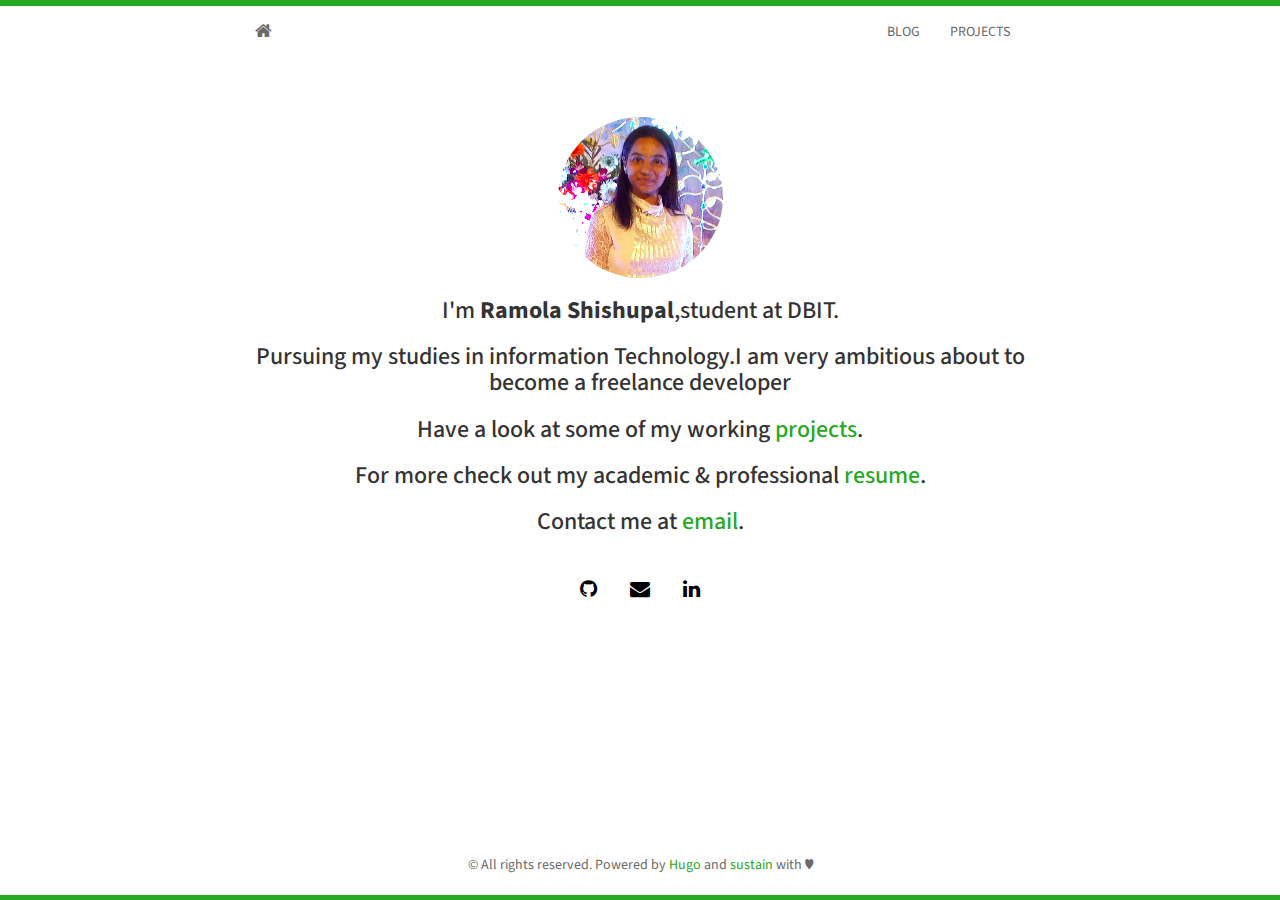
==== index.html @ 074eeef8 "base url" ====
<!DOCTYPE html>
<html lang="en-US">
  <head>
    <meta charset="utf-8">
    <meta http-equiv="X-UA-Compatible" content="IE=edge">
    <meta name="viewport" content="width=device-width, initial-scale=1">
    <meta name="author" content="Ramola Shishupal" />
    <meta name="description" content="I am doing engineer in Information Technology">
    <link rel="shortcut icon" type="image/x-icon" href="https://ramolashishupal.github.io/Portfolioimg/favicon.ico">
    <title>Ramola Shishupal</title>
    <meta name="generator" content="Hugo 0.40.1" />
    <link rel="stylesheet" href="https://maxcdn.bootstrapcdn.com/bootstrap/3.3.7/css/bootstrap.min.css" integrity="sha384-BVYiiSIFeK1dGmJRAkycuHAHRg32OmUcww7on3RYdg4Va+PmSTsz/K68vbdEjh4u" crossorigin="anonymous">
    <link rel="stylesheet" type="text/css" href="https://ramolashishupal.github.io/Portfoliocss/main.css" />
    <link rel="stylesheet" type="text/css" href="https://maxcdn.bootstrapcdn.com/font-awesome/4.7.0/css/font-awesome.min.css" />
    <link rel="stylesheet" type="text/css" href="https://fonts.googleapis.com/css?family=Source+Sans+Pro:200,400,200bold,400old" />
    
    <!--[if lt IE 9]>
			<script src="https://oss.maxcdn.com/libs/html5shiv/3.7.0/html5shiv.js"></script>
			<script src="https://oss.maxcdn.com/libs/respond.js/1.4.2/respond.min.js"></script>
		<![endif]-->

    
  </head>

  <body>
    <div id="wrap">
      <nav class="navbar navbar-default">
  <div class="container">
    <div class="navbar-header">
      <a class="navbar-brand" href="https://ramolashishupal.github.io/Portfolio"><i class="fa fa-home"></i></a>
      <button type="button" class="navbar-toggle" data-toggle="collapse" data-target="#navbar">
        <span class="icon-bar"></span>
        <span class="icon-bar"></span>
        <span class="icon-bar"></span>
      </button>
    </div>
    <div class="navbar-collapse collapse" id="navbar">
      <ul class="nav navbar-nav navbar-right">
      
        
        <li><a href="/Portfolio/blog/">BLOG</a></li>
        
        <li><a href="/Portfolio/projects/">PROJECTS</a></li>
        
      
      </ul>
    </div>
  </div>
</nav>

      <section id="about">
        <div class="container">
        <div class="avatar">
          <img class="img-circle" src="https://ramolashishupal.github.io/Portfolio/ramola.jpg" alt="no found">
        </div>
        <h3>I'm <strong>Ramola Shishupal</strong>,student at DBIT.</h3>
        <h3>Pursuing my studies in information Technology.I am very ambitious about to become a freelance developer</h3>
        <h3>Have a look at some of my working<a href="https://ramolashishupal.github.io/Portfolioprojects/"> projects</a>.</h3>
        <h3>For more check out my academic &amp; professional <a href="https://ramolashishupal.github.io/Portfolio/new%20cv.pdf"> resume</a>.</h3>
        <h3>Contact me at  <a href="mailto:ramoshishupal@gmail.com">email</a>.</h3>
        <div class="social">
  <ul class="social-links">
    
      <li><a href="https://github.com//RamolaShishupal"><i class="fa fa-github"></i></a></li>
    

    
      <li><a href="mailto:ramoshishupal@gmail.com"><i class="fa fa-envelope"></i></a></li>
    

    

    
      <li><a href="https://linkedin.com/in/ramola-shishupal/"><i class="fa fa-linkedin"></i></a></li>
    

    

    

    
  </ul>
</div>

        </div>
      </section>
    </div>
    <footer>
  <div id="footer">
    <div class="container">
      <p class="text-muted">&copy; All rights reserved. Powered by <a href="https://gohugo.io/">Hugo</a> and
      <a href="http://www.github.com/nurlansu/hugo-sustain/">sustain</a> with ♥</p>
    </div>
  </div>
</footer>
<div class="footer"></div>


<script src="https://ajax.googleapis.com/ajax/libs/jquery/1.11.3/jquery.min.js"></script>

<script src="https://maxcdn.bootstrapcdn.com/bootstrap/3.3.7/js/bootstrap.min.js" integrity="sha384-Tc5IQib027qvyjSMfHjOMaLkfuWVxZxUPnCJA7l2mCWNIpG9mGCD8wGNIcPD7Txa" crossorigin="anonymous"></script>
<script src="https://ramolashishupal.github.io/Portfoliojs/docs.min.js"></script>
<script src="https://ramolashishupal.github.io/Portfoliojs/main.js"></script>

<script src="https://ramolashishupal.github.io/Portfoliojs/ie10-viewport-bug-workaround.js"></script>


  </body>
</html>
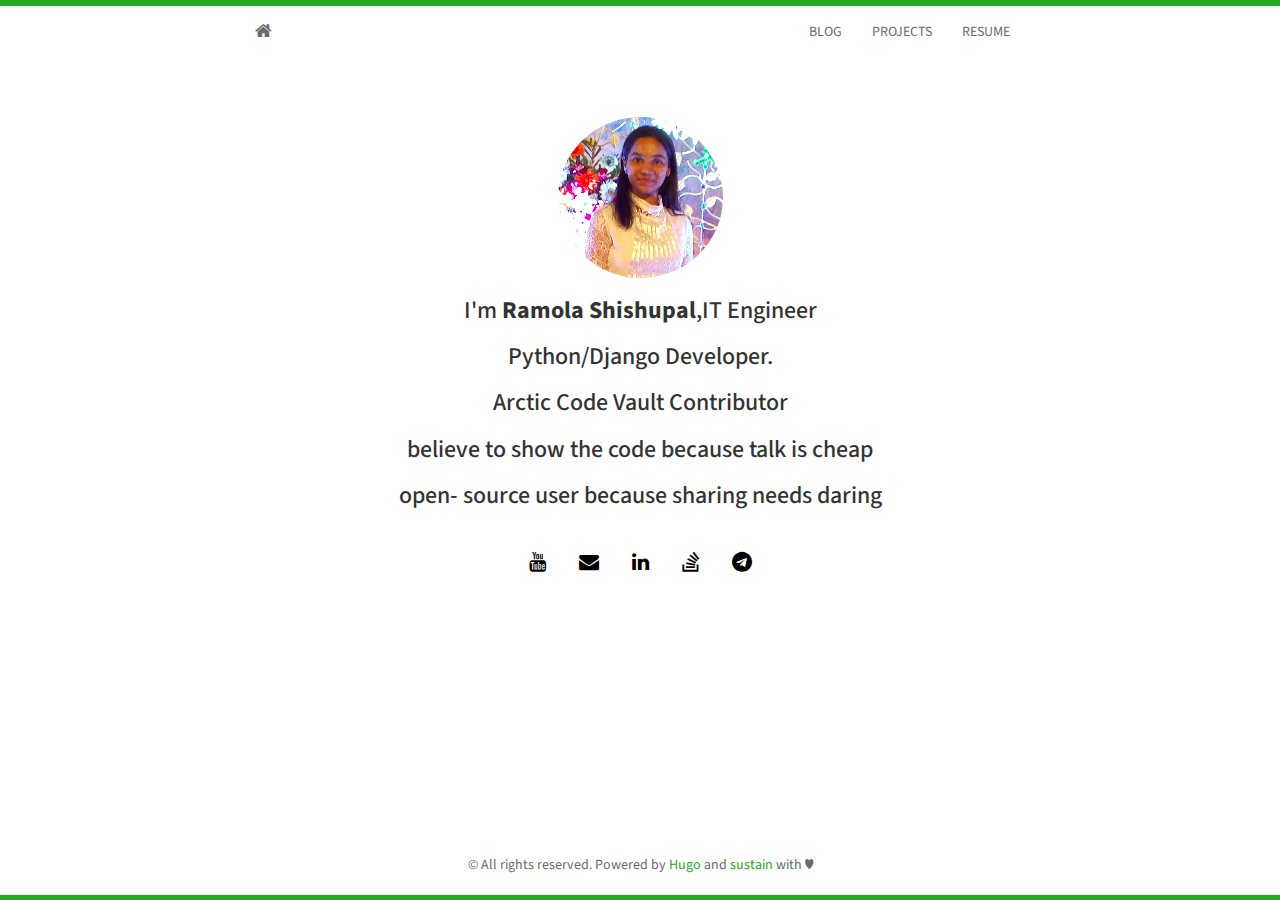
==== commit 2a4a6bb6: "some new" ====
--- a/index.html
+++ b/index.html
@@ -5,12 +5,12 @@
     <meta http-equiv="X-UA-Compatible" content="IE=edge">
     <meta name="viewport" content="width=device-width, initial-scale=1">
     <meta name="author" content="Ramola Shishupal" />
-    <meta name="description" content="I am doing engineer in Information Technology">
-    <link rel="shortcut icon" type="image/x-icon" href="https://ramolashishupal.github.io/Portfolioimg/favicon.ico">
+    <meta name="description" content="Describe your website">
+    <link rel="shortcut icon" type="image/x-icon" href="img/favicon.ico">
     <title>Ramola Shishupal</title>
     <meta name="generator" content="Hugo 0.40.1" />
     <link rel="stylesheet" href="https://maxcdn.bootstrapcdn.com/bootstrap/3.3.7/css/bootstrap.min.css" integrity="sha384-BVYiiSIFeK1dGmJRAkycuHAHRg32OmUcww7on3RYdg4Va+PmSTsz/K68vbdEjh4u" crossorigin="anonymous">
-    <link rel="stylesheet" type="text/css" href="https://ramolashishupal.github.io/Portfoliocss/main.css" />
+    <link rel="stylesheet" type="text/css" href="css/main.css" />
     <link rel="stylesheet" type="text/css" href="https://maxcdn.bootstrapcdn.com/font-awesome/4.7.0/css/font-awesome.min.css" />
     <link rel="stylesheet" type="text/css" href="https://fonts.googleapis.com/css?family=Source+Sans+Pro:200,400,200bold,400old" />
     
@@ -27,7 +27,7 @@
       <nav class="navbar navbar-default">
   <div class="container">
     <div class="navbar-header">
-      <a class="navbar-brand" href="https://ramolashishupal.github.io/Portfolio"><i class="fa fa-home"></i></a>
+      <a class="navbar-brand" href=""><i class="fa fa-home"></i></a>
       <button type="button" class="navbar-toggle" data-toggle="collapse" data-target="#navbar">
         <span class="icon-bar"></span>
         <span class="icon-bar"></span>
@@ -38,9 +38,11 @@
       <ul class="nav navbar-nav navbar-right">
       
         
-        <li><a href="/Portfolio/blog/">BLOG</a></li>
+        <li><a href="https://ramoshishupal.medium.com/">BLOG</a></li>
         
-        <li><a href="/Portfolio/projects/">PROJECTS</a></li>
+        <li><a href="https://github.com//RamolaShishupal">PROJECTS</a></li>
+        
+        <li><a href="/resume.pdf">RESUME</a></li>
         
       
       </ul>
@@ -51,17 +53,21 @@
       <section id="about">
         <div class="container">
         <div class="avatar">
-          <img class="img-circle" src="https://ramolashishupal.github.io/Portfolio/ramola.jpg" alt="no found">
+          <img class="img-circle" src="ramola.jpg" alt="ramola.jpg">
         </div>
-        <h3>I'm <strong>Ramola Shishupal</strong>,student at DBIT.</h3>
-        <h3>Pursuing my studies in information Technology.I am very ambitious about to become a freelance developer</h3>
-        <h3>Have a look at some of my working<a href="https://ramolashishupal.github.io/Portfolioprojects/"> projects</a>.</h3>
-        <h3>For more check out my academic &amp; professional <a href="https://ramolashishupal.github.io/Portfolio/new%20cv.pdf"> resume</a>.</h3>
-        <h3>Contact me at  <a href="mailto:ramoshishupal@gmail.com">email</a>.</h3>
+        <p>
+        <h3>I'm <strong>Ramola Shishupal</strong>,IT Engineer
+        </h3><h3>Python/Django Developer.</h3>
+        <h3>Arctic Code Vault Contributor</h3> <h3>believe to show the code because talk is cheap</h3><h3>open-
+          source user because sharing needs daring</h3></p>
+        
+        
+        
         <div class="social">
   <ul class="social-links">
     
-      <li><a href="https://github.com//RamolaShishupal"><i class="fa fa-github"></i></a></li>
+    
+      <li><a href="https://www.youtube.com/channel/UCR0W9e3n4mxcylzANIXo2kw?view_as=subscriber"><i class="fa fa-youtube"></i></a></li>
     
 
     
@@ -71,13 +77,17 @@
     
 
     
-      <li><a href="https://linkedin.com/in/ramola-shishupal/"><i class="fa fa-linkedin"></i></a></li>
+      <li><a href="https://linkedin.com/in/https://www.linkedin.com/in/ramola-shishupal/"><i class="fa fa-linkedin"></i></a></li>
+    
+
+    
+      <li><a href="https://www.hackerrank.com/ramoshishupal/"><i class="fa fa-stack-overflow"></i></a></li>
     
 
     
 
     
-
+      <li><a href="https://telegram.me/ramoshishupal"><i class="fa fa-telegram"></i></a></li>
     
   </ul>
 </div>
@@ -99,10 +109,10 @@
 <script src="https://ajax.googleapis.com/ajax/libs/jquery/1.11.3/jquery.min.js"></script>
 
 <script src="https://maxcdn.bootstrapcdn.com/bootstrap/3.3.7/js/bootstrap.min.js" integrity="sha384-Tc5IQib027qvyjSMfHjOMaLkfuWVxZxUPnCJA7l2mCWNIpG9mGCD8wGNIcPD7Txa" crossorigin="anonymous"></script>
-<script src="https://ramolashishupal.github.io/Portfoliojs/docs.min.js"></script>
-<script src="https://ramolashishupal.github.io/Portfoliojs/main.js"></script>
+<script src="js/docs.min.js"></script>
+<script src="js/main.js"></script>
 
-<script src="https://ramolashishupal.github.io/Portfoliojs/ie10-viewport-bug-workaround.js"></script>
+<script src="js/ie10-viewport-bug-workaround.js"></script>
 
 
   </body>
--- a/css/main.css
+++ b/css/main.css
@@ -0,0 +1,199 @@
+/* Main page with stikky-footer */
+html, body {
+  height: 100%;
+  background-color: #fff;
+  font-family: 'Source Sans Pro', sans-serif;
+  /* The html and body elements cannot have any padding or margin. */
+  border-top: 3px solid #27A822;
+}
+
+/* Wrapper for page content to push down footer */
+#wrap {
+  padding-bottom: 50px;	
+  min-height: 100%;
+  height: auto;
+  /* Negative indent footer by its height */
+  margin: 0 auto -65px;
+  /* Pad bottom by footer height */
+  /*padding: 0 0 60px;*/
+}
+
+/* Navbar */
+.navbar-static-top {
+  margin-bottom: 10px;
+}
+.navbar-default {
+  background-color: #ffffff;
+  border-color: #ffffff;
+}
+.navbar-default .navbar-brand {
+  color: #6b6b6b;
+}
+.navbar-default .navbar-brand:hover, .navbar-default .navbar-brand:focus {
+  color: #6b6b6b;
+}
+.navbar-default .navbar-text {
+  color: #6b6b6b;
+}
+.navbar-default .navbar-nav > li > a {
+  color: #6b6b6b;
+}
+.navbar-default .navbar-nav > li > a:hover, .navbar-default .navbar-nav > li > a:focus {
+  color: #6b6b6b;
+}
+.navbar-default .navbar-nav > .active > a, .navbar-default .navbar-nav > .active > a:hover, .navbar-default .navbar-nav > .active > a:focus {
+  color: #6b6b6b;
+  background-color: #ffffff;
+}
+.navbar-default .navbar-nav > .open > a, .navbar-default .navbar-nav > .open > a:hover, .navbar-default .navbar-nav > .open > a:focus {
+  color: #6b6b6b;
+  background-color: #ffffff;
+}
+.navbar-default .navbar-toggle {
+  border-color: #ffffff;
+}
+.navbar-default .navbar-toggle:hover, .navbar-default .navbar-toggle:focus {
+  background-color: #ffffff;
+}
+.navbar-default .navbar-toggle .icon-bar {
+  background-color: #6b6b6b;
+}
+.navbar-default .navbar-collapse,
+.navbar-default .navbar-form {
+  border-color: #6b6b6b;
+}
+.navbar-default .navbar-link {
+  color: #6b6b6b;
+}
+.navbar-default .navbar-link:hover {
+  color: #6b6b6b;
+}
+@media (max-width: 767px) {
+  .navbar-default .navbar-nav .open .dropdown-menu > li > a {
+    color: #6b6b6b;
+  }
+  .navbar-default .navbar-nav .open .dropdown-menu > li > a:hover, .navbar-default .navbar-nav .open .dropdown-menu > li > a:focus {
+    color: #6b6b6b;
+  }
+  .navbar-default .navbar-nav .open .dropdown-menu > .active > a, .navbar-default .navbar-nav .open .dropdown-menu > .active > a:hover, .navbar-default .navbar-nav .open .dropdown-menu > .active > a:focus {
+    color: #6b6b6b;
+    background-color: #ffffff;
+  }
+}
+
+/* Custom page CSS */
+.container {
+  width: auto;
+  max-width: 800px;
+  text-align: center;
+}
+.container .text-muted {
+  margin: 20px 0;
+}
+.container a {
+  color: #27A822;
+}
+.container a:hover {
+  color: #267723;
+}
+.container p img, .img-responsive {
+  display: block;
+  height: auto;
+  margin: 2rem auto;
+  max-width: 100%;
+}
+.panel-default h4 {
+  text-align: left;
+  line-height: 24px;
+  font-size: 22px;
+}
+.panel-default h5 {
+  text-align: left;
+  line-height: 30px;
+  font-size: 18px;
+}
+.panel-default h6 {
+  font-size: 15px;
+}
+.panel-default h4 a, h5 a {
+  color: #27A822;
+}
+.panel-default h4 a:hover, h5 a:hover {
+  color: #267723;
+}
+.panel{
+  border-style: none;
+}
+.panel-body {
+  padding-top: -10px;
+  text-align: left;
+}
+.social-links {
+  display: block;
+  margin: 0 auto;
+  margin-top: 40px;
+  padding: 0px;
+  width: 100%;
+  text-align: center;
+  animation: fade 1s ease 1s both;
+}
+.social-links li {
+  display: inline-block;
+  padding: 5px;
+  padding-top: 0;
+  text-align: center;
+}
+.social-links li a {
+  font-size: 20px;
+  color: #000;
+  padding: 10px;
+  padding-bottom: 4px;
+  transition: all .4s ease;
+}
+.social-links li a:hover {
+  color: #000;
+}
+.avatar {
+  padding-top: 5%;
+}
+.blog-post{
+  padding-top: 15px;
+}
+.blog-title{
+  padding-top: 2px;
+}
+.label {
+  display: inline-block;
+  margin-bottom: 5px;
+}
+.related-posts h4 {
+  text-align: center;
+}
+.page-not-found {
+  padding-top: 20%;
+}
+.disqus {
+  padding-bottom: 15px;
+}
+.blogpost{
+  text-align: left;
+  line-height: 30px;
+  font-size: 18px;
+}
+
+/* Footer  */
+.footer {
+  text-decoration: none !important;
+}
+.text-muted {
+	color: #6b6b6b;
+}
+div.footer{
+  border-bottom: 5px solid #27A822;;
+}
+/* Set the fixed height of the footer here */
+/*.footer {
+  height: 50px;
+  padding-bottom: 15px;
+  
+}*/
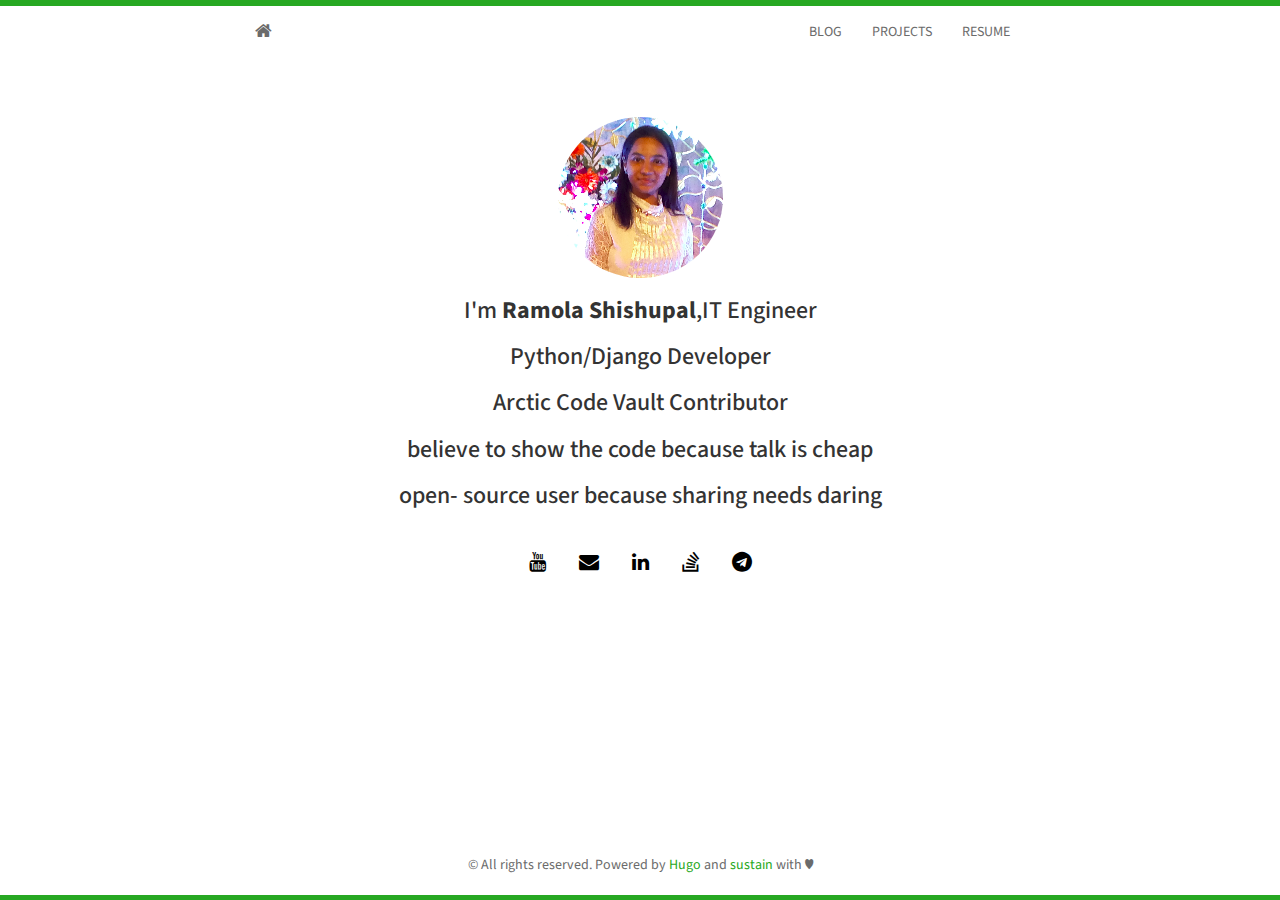
==== commit ea3359e6: "small" ====
--- a/index.html
+++ b/index.html
@@ -42,7 +42,7 @@
         
         <li><a href="https://github.com//RamolaShishupal">PROJECTS</a></li>
         
-        <li><a href="/resume.pdf">RESUME</a></li>
+        <li><a href="resume.pdf">RESUME</a></li>
         
       
       </ul>
@@ -57,7 +57,7 @@
         </div>
         <p>
         <h3>I'm <strong>Ramola Shishupal</strong>,IT Engineer
-        </h3><h3>Python/Django Developer.</h3>
+        </h3><h3>Python/Django Developer</h3>
         <h3>Arctic Code Vault Contributor</h3> <h3>believe to show the code because talk is cheap</h3><h3>open-
           source user because sharing needs daring</h3></p>
         
@@ -77,7 +77,7 @@
     
 
     
-      <li><a href="https://linkedin.com/in/https://www.linkedin.com/in/ramola-shishupal/"><i class="fa fa-linkedin"></i></a></li>
+      <li><a href="https://www.linkedin.com/in/ramola-shishupal/"><i class="fa fa-linkedin"></i></a></li>
     
 
     
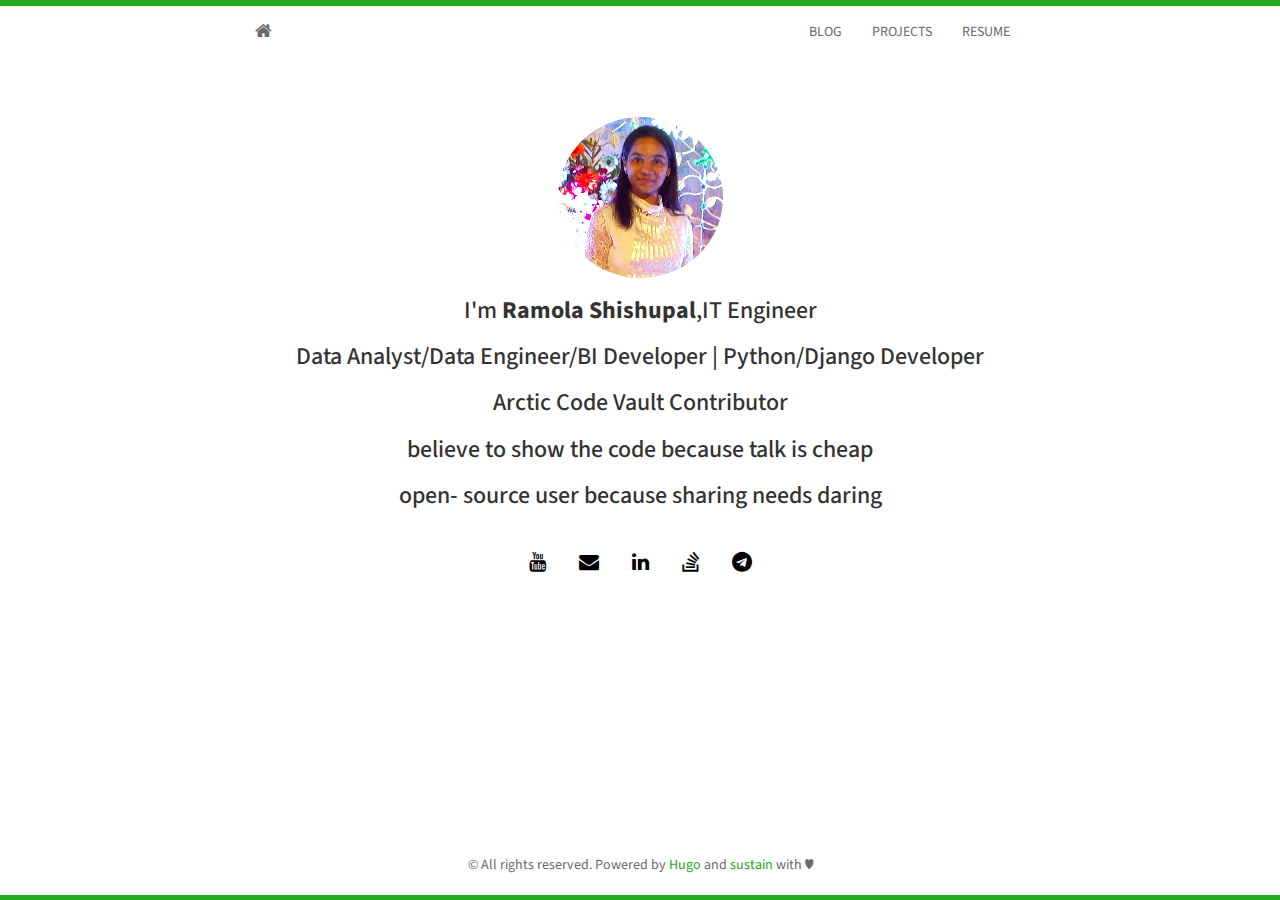
==== commit 4d0cabde: "Update index.html" ====
--- a/index.html
+++ b/index.html
@@ -42,7 +42,7 @@
         
         <li><a href="https://github.com//RamolaShishupal">PROJECTS</a></li>
         
-        <li><a href="resume.pdf">RESUME</a></li>
+        <li><a href="Ramola Shishupal ATS Resume 2025.pdf">RESUME</a></li>
         
       
       </ul>
@@ -57,7 +57,7 @@
         </div>
         <p>
         <h3>I'm <strong>Ramola Shishupal</strong>,IT Engineer
-        </h3><h3>Python/Django Developer</h3>
+        </h3><h3>Data Analyst/Data Engineer/BI Developer | Python/Django Developer</h3>
         <h3>Arctic Code Vault Contributor</h3> <h3>believe to show the code because talk is cheap</h3><h3>open-
           source user because sharing needs daring</h3></p>
         
